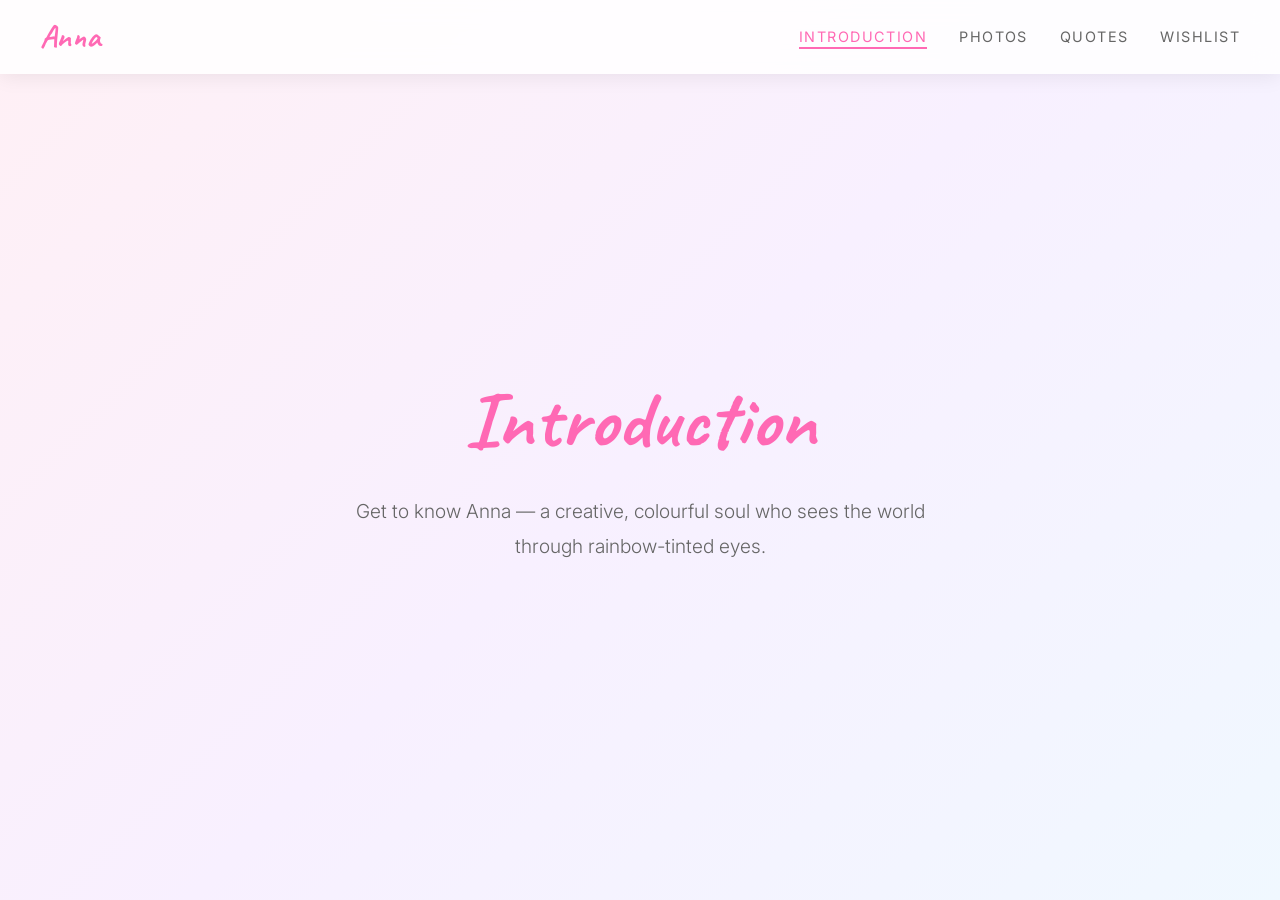
==== introduction.html @ 250b68a8 "Add header navigation and subpages" ====
<!DOCTYPE html>
<html lang="en">
<head>
  <meta charset="UTF-8">
  <meta name="viewport" content="width=device-width, initial-scale=1.0">
  <title>Anna - Introduction</title>
  <link rel="stylesheet" href="style.css">
  <link rel="preconnect" href="https://fonts.googleapis.com">
  <link rel="preconnect" href="https://fonts.gstatic.com" crossorigin>
  <link href="https://fonts.googleapis.com/css2?family=Caveat:wght@400;700&family=Inter:wght@300;400;600&display=swap" rel="stylesheet">
</head>
<body>
  <header class="site-header scrolled">
    <a href="index.html" class="logo">Anna</a>
    <nav>
      <a href="introduction.html" class="active">Introduction</a>
      <a href="photos.html">Photos</a>
      <a href="quotes.html">Quotes</a>
      <a href="wishlist.html">Wishlist</a>
    </nav>
  </header>

  <section class="subpage">
    <h2 class="subpage-title">Introduction</h2>
    <p class="subpage-text">Get to know Anna — a creative, colourful soul who sees the world through rainbow-tinted eyes.</p>
  </section>
</body>
</html>
---- style.css ----
* {
  margin: 0;
  padding: 0;
  box-sizing: border-box;
}

html {
  scroll-behavior: smooth;
}

body {
  font-family: 'Inter', sans-serif;
  color: #333;
}

/* ── Header ── */
.site-header {
  position: fixed;
  top: 0;
  left: 0;
  right: 0;
  z-index: 100;
  display: flex;
  align-items: center;
  justify-content: space-between;
  padding: 1rem 2.5rem;
  background: rgba(255, 255, 255, 0.1);
  backdrop-filter: blur(12px);
  -webkit-backdrop-filter: blur(12px);
  border-bottom: 1px solid rgba(255, 255, 255, 0.15);
  transition: background 0.4s, box-shadow 0.4s;
}

.site-header.scrolled {
  background: rgba(255, 255, 255, 0.85);
  box-shadow: 0 2px 20px rgba(0, 0, 0, 0.08);
}

.logo {
  font-family: 'Caveat', cursive;
  font-size: 2rem;
  font-weight: 700;
  color: #ff69b4;
  text-decoration: none;
  text-shadow: 0 1px 8px rgba(255, 105, 180, 0.3);
}

.site-header nav {
  display: flex;
  gap: 2rem;
}

.site-header nav a {
  font-family: 'Inter', sans-serif;
  font-size: 0.9rem;
  font-weight: 400;
  letter-spacing: 0.1em;
  text-transform: uppercase;
  color: rgba(255, 255, 255, 0.9);
  text-decoration: none;
  text-shadow: 0 1px 6px rgba(0, 0, 0, 0.2);
  position: relative;
  transition: color 0.3s;
}

.site-header.scrolled nav a {
  color: #666;
  text-shadow: none;
}

.site-header nav a::after {
  content: '';
  position: absolute;
  bottom: -4px;
  left: 0;
  width: 0;
  height: 2px;
  background: #ff69b4;
  transition: width 0.3s ease;
}

.site-header nav a:hover {
  color: #ff69b4;
}

.site-header nav a:hover::after {
  width: 100%;
}

.site-header.scrolled .logo {
  text-shadow: none;
}

/* ── Cover Section ── */
.cover {
  position: relative;
  width: 100%;
  height: 100vh;
  overflow: hidden;
  display: flex;
  align-items: center;
  justify-content: center;
}

.cover-bg {
  position: absolute;
  inset: 0;
  background: url('assets/cover.png') center center / cover no-repeat;
  transform: scale(1.05);
  animation: slowZoom 30s ease-in-out infinite alternate;
}

@keyframes slowZoom {
  from { transform: scale(1.0); }
  to   { transform: scale(1.08); }
}

.cover-overlay {
  position: absolute;
  inset: 0;
  background: radial-gradient(
    ellipse at center,
    rgba(255, 255, 255, 0.15) 0%,
    rgba(255, 255, 255, 0.45) 100%
  );
  backdrop-filter: blur(1px);
}

.cover-content {
  position: relative;
  z-index: 2;
  text-align: center;
  padding: 2rem;
}

.title {
  font-family: 'Caveat', cursive;
  font-size: clamp(4rem, 12vw, 10rem);
  font-weight: 700;
  color: #ff69b4;
  text-shadow:
    0 2px 20px rgba(0, 0, 0, 0.25),
    0 0 60px rgba(255, 105, 180, 0.4);
  letter-spacing: 0.05em;
  line-height: 1;
  animation: fadeInUp 1.2s ease-out both;
}

.subtitle {
  font-family: 'Inter', sans-serif;
  font-weight: 300;
  font-size: clamp(1rem, 3vw, 1.5rem);
  color: #ff85c8;
  text-shadow: 0 1px 10px rgba(0, 0, 0, 0.3);
  margin-top: 0.75rem;
  letter-spacing: 0.15em;
  text-transform: uppercase;
  animation: fadeInUp 1.2s ease-out 0.3s both;
}

.scroll-hint {
  display: inline-flex;
  flex-direction: column;
  align-items: center;
  gap: 0.25rem;
  margin-top: 3rem;
  color: #ff85c8;
  text-decoration: none;
  font-size: 0.85rem;
  font-weight: 400;
  letter-spacing: 0.2em;
  text-transform: uppercase;
  transition: color 0.3s, transform 0.3s;
  animation: fadeInUp 1.2s ease-out 0.6s both, bounce 2s ease-in-out 2s infinite;
}

.scroll-hint:hover {
  color: #ff69b4;
  transform: translateY(3px);
}

@keyframes fadeInUp {
  from {
    opacity: 0;
    transform: translateY(30px);
  }
  to {
    opacity: 1;
    transform: translateY(0);
  }
}

@keyframes bounce {
  0%, 100% { transform: translateY(0); }
  50%      { transform: translateY(8px); }
}

/* ── Transition between sections ── */
.transition-fade {
  position: relative;
  height: 30vh;
  background: linear-gradient(
    to bottom,
    rgba(255, 255, 255, 0) 0%,
    rgba(255, 240, 245, 0.4) 30%,
    rgba(255, 220, 235, 0.7) 60%,
    rgba(255, 200, 220, 0.9) 100%
  );
  margin-top: -30vh;
  z-index: 3;
  pointer-events: none;
}

/* ── Scroll reveal ── */
.reveal {
  opacity: 0;
  transform: translateY(40px);
  transition: opacity 1s ease, transform 1s ease;
}

.reveal.visible {
  opacity: 1;
  transform: translateY(0);
}

/* ── Content Section ── */
.content {
  position: relative;
  min-height: 100vh;
  display: flex;
  flex-direction: column;
  align-items: center;
  justify-content: center;
  padding: 4rem 2rem;
  background: url('assets/welcome-bg.jpeg') center center / cover no-repeat fixed;
  overflow: hidden;
}

.content::before {
  content: '';
  position: absolute;
  inset: 0;
  background: rgba(255, 240, 245, 0.55);
  z-index: 0;
}

.content h2,
.content p,
.butterfly {
  position: relative;
  z-index: 1;
}

/* ── Butterflies ── */
.butterfly {
  position: absolute;
  font-size: 2.5rem;
  animation-timing-function: ease-in-out;
  animation-iteration-count: infinite;
  opacity: 0.85;
  pointer-events: none;
  z-index: 1;
}

.b1 {
  top: 10%; left: 5%;
  font-size: 2rem;
  animation: fly1 12s infinite ease-in-out, flutter 0.4s infinite alternate;
  color: #ff69b4;
}
.b2 {
  top: 20%; right: 10%;
  font-size: 3rem;
  animation: fly2 15s infinite ease-in-out, flutter 0.35s infinite alternate;
  color: #da70d6;
}
.b3 {
  bottom: 30%; left: 15%;
  font-size: 1.8rem;
  animation: fly3 10s infinite ease-in-out, flutter 0.45s infinite alternate;
  color: #ff85c8;
}
.b4 {
  top: 50%; right: 5%;
  font-size: 2.2rem;
  animation: fly4 14s infinite ease-in-out, flutter 0.3s infinite alternate;
  color: #c471ed;
}
.b5 {
  bottom: 15%; left: 40%;
  font-size: 2.8rem;
  animation: fly5 11s infinite ease-in-out, flutter 0.38s infinite alternate;
  color: #f093fb;
}
.b6 {
  top: 15%; left: 55%;
  font-size: 1.6rem;
  animation: fly6 13s infinite ease-in-out, flutter 0.42s infinite alternate;
  color: #ff6eb4;
}
.b7 {
  bottom: 40%; right: 20%;
  font-size: 2.4rem;
  animation: fly7 16s infinite ease-in-out, flutter 0.33s infinite alternate;
  color: #e0a0ff;
}
.b8 {
  top: 70%; left: 10%;
  font-size: 2rem;
  animation: fly8 12.5s infinite ease-in-out, flutter 0.4s infinite alternate;
  color: #ffb6c1;
}

@keyframes flutter {
  from { transform: scaleX(1) rotate(-5deg); }
  to   { transform: scaleX(-1) rotate(5deg); }
}

@keyframes fly1 {
  0%   { transform: translate(0, 0); }
  25%  { transform: translate(60vw, -10vh); }
  50%  { transform: translate(30vw, 15vh); }
  75%  { transform: translate(70vw, 5vh); }
  100% { transform: translate(0, 0); }
}
@keyframes fly2 {
  0%   { transform: translate(0, 0); }
  25%  { transform: translate(-50vw, 12vh); }
  50%  { transform: translate(-20vw, -8vh); }
  75%  { transform: translate(-60vw, 10vh); }
  100% { transform: translate(0, 0); }
}
@keyframes fly3 {
  0%   { transform: translate(0, 0); }
  25%  { transform: translate(40vw, -20vh); }
  50%  { transform: translate(65vw, -5vh); }
  75%  { transform: translate(20vw, -15vh); }
  100% { transform: translate(0, 0); }
}
@keyframes fly4 {
  0%   { transform: translate(0, 0); }
  25%  { transform: translate(-40vw, -15vh); }
  50%  { transform: translate(-70vw, 8vh); }
  75%  { transform: translate(-30vw, -10vh); }
  100% { transform: translate(0, 0); }
}
@keyframes fly5 {
  0%   { transform: translate(0, 0); }
  25%  { transform: translate(25vw, -25vh); }
  50%  { transform: translate(-15vw, -40vh); }
  75%  { transform: translate(35vw, -15vh); }
  100% { transform: translate(0, 0); }
}
@keyframes fly6 {
  0%   { transform: translate(0, 0); }
  25%  { transform: translate(-30vw, 20vh); }
  50%  { transform: translate(20vw, 30vh); }
  75%  { transform: translate(-10vw, 10vh); }
  100% { transform: translate(0, 0); }
}
@keyframes fly7 {
  0%   { transform: translate(0, 0); }
  25%  { transform: translate(-45vw, -12vh); }
  50%  { transform: translate(10vw, -25vh); }
  75%  { transform: translate(-55vw, 5vh); }
  100% { transform: translate(0, 0); }
}
@keyframes fly8 {
  0%   { transform: translate(0, 0); }
  25%  { transform: translate(50vw, 10vh); }
  50%  { transform: translate(75vw, -10vh); }
  75%  { transform: translate(30vw, 15vh); }
  100% { transform: translate(0, 0); }
}

.content h2 {
  font-family: 'Caveat', cursive;
  font-size: clamp(2.5rem, 6vw, 4rem);
  color: #e04080;
  margin-bottom: 1rem;
}

.content p {
  font-size: 1.15rem;
  font-weight: 300;
  color: #555;
  max-width: 600px;
  text-align: center;
  line-height: 1.7;
}

/* ── Active nav link ── */
.site-header nav a.active {
  color: #ff69b4;
}

.site-header nav a.active::after {
  width: 100%;
}

/* ── Subpages ── */
.subpage {
  min-height: 100vh;
  display: flex;
  flex-direction: column;
  align-items: center;
  justify-content: center;
  padding: 6rem 2rem 4rem;
  background: linear-gradient(135deg, #fff0f5 0%, #f8f0ff 50%, #f0f8ff 100%);
}

.subpage-title {
  font-family: 'Caveat', cursive;
  font-size: clamp(3rem, 8vw, 5rem);
  color: #ff69b4;
  margin-bottom: 1.5rem;
  animation: fadeInUp 1s ease-out both;
}

.subpage-text {
  font-family: 'Inter', sans-serif;
  font-size: 1.2rem;
  font-weight: 300;
  color: #666;
  max-width: 600px;
  text-align: center;
  line-height: 1.8;
  animation: fadeInUp 1s ease-out 0.3s both;
}
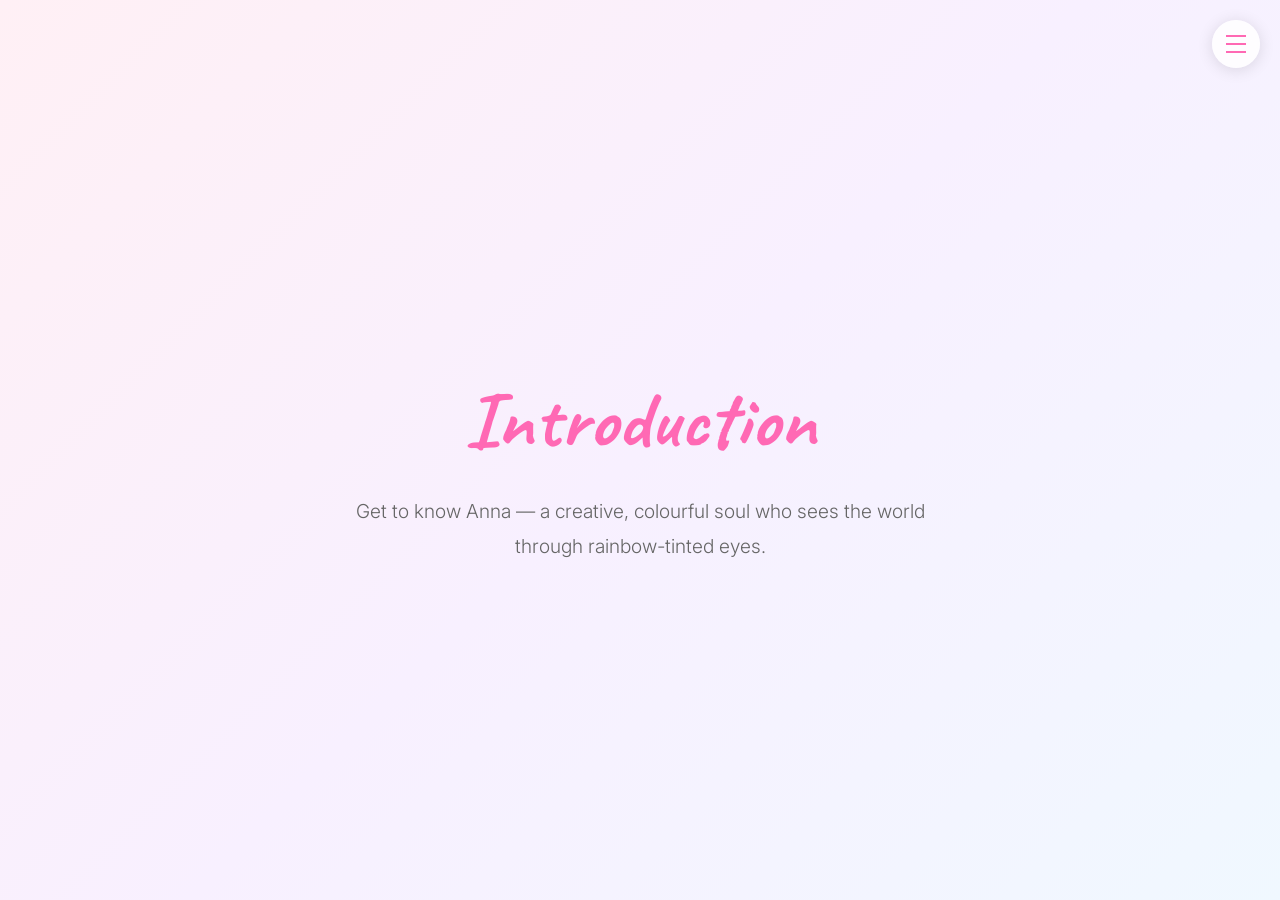
==== commit ca1b347a: "Replace header bar with dropdown menu button" ====
--- a/introduction.html
+++ b/introduction.html
@@ -10,8 +10,13 @@
   <link href="https://fonts.googleapis.com/css2?family=Caveat:wght@400;700&family=Inter:wght@300;400;600&display=swap" rel="stylesheet">
 </head>
 <body>
-  <header class="site-header scrolled">
+  <header class="site-header">
     <a href="index.html" class="logo">Anna</a>
+    <button class="menu-toggle" aria-label="Menu">
+      <span></span>
+      <span></span>
+      <span></span>
+    </button>
     <nav>
       <a href="introduction.html" class="active">Introduction</a>
       <a href="photos.html">Photos</a>
@@ -24,5 +29,20 @@
     <h2 class="subpage-title">Introduction</h2>
     <p class="subpage-text">Get to know Anna — a creative, colourful soul who sees the world through rainbow-tinted eyes.</p>
   </section>
+
+  <script>
+    const toggle = document.querySelector('.menu-toggle');
+    const nav = document.querySelector('.site-header nav');
+    toggle.addEventListener('click', () => {
+      toggle.classList.toggle('open');
+      nav.classList.toggle('open');
+    });
+    nav.querySelectorAll('a').forEach(link => {
+      link.addEventListener('click', () => {
+        toggle.classList.remove('open');
+        nav.classList.remove('open');
+      });
+    });
+  </script>
 </body>
 </html>
--- a/style.css
+++ b/style.css
@@ -11,43 +11,94 @@
 body {
   font-family: 'Inter', sans-serif;
   color: #333;
+  -webkit-text-size-adjust: 100%;
+  -webkit-overflow-scrolling: touch;
 }
 
 /* ── Header ── */
 .site-header {
   position: fixed;
-  top: 0;
-  left: 0;
-  right: 0;
+  top: 1.25rem;
+  right: 1.25rem;
+  left: auto;
   z-index: 100;
   display: flex;
+  flex-direction: column;
+  align-items: flex-end;
+}
+
+.logo {
+  display: none;
+}
+
+.menu-toggle {
+  display: flex;
+  flex-direction: column;
   align-items: center;
-  justify-content: space-between;
-  padding: 1rem 2.5rem;
-  background: rgba(255, 255, 255, 0.1);
+  justify-content: center;
+  width: 48px;
+  height: 48px;
+  background: rgba(255, 255, 255, 0.85);
   backdrop-filter: blur(12px);
   -webkit-backdrop-filter: blur(12px);
-  border-bottom: 1px solid rgba(255, 255, 255, 0.15);
-  transition: background 0.4s, box-shadow 0.4s;
-}
-
-.site-header.scrolled {
-  background: rgba(255, 255, 255, 0.85);
-  box-shadow: 0 2px 20px rgba(0, 0, 0, 0.08);
-}
-
-.logo {
-  font-family: 'Caveat', cursive;
-  font-size: 2rem;
-  font-weight: 700;
-  color: #ff69b4;
-  text-decoration: none;
-  text-shadow: 0 1px 8px rgba(255, 105, 180, 0.3);
+  border: none;
+  border-radius: 50%;
+  cursor: pointer;
+  box-shadow: 0 2px 16px rgba(0, 0, 0, 0.12);
+  padding: 0;
+  z-index: 101;
+  transition: background 0.3s, transform 0.3s;
+}
+
+.menu-toggle:hover {
+  background: rgba(255, 255, 255, 1);
+  transform: scale(1.08);
+}
+
+.menu-toggle span {
+  display: block;
+  width: 20px;
+  height: 2px;
+  background: #ff69b4;
+  margin: 3px 0;
+  transition: transform 0.3s, opacity 0.3s;
+}
+
+.menu-toggle.open span:nth-child(1) {
+  transform: rotate(45deg) translate(4px, 4px);
+}
+
+.menu-toggle.open span:nth-child(2) {
+  opacity: 0;
+}
+
+.menu-toggle.open span:nth-child(3) {
+  transform: rotate(-45deg) translate(4px, -4px);
 }
 
 .site-header nav {
   display: flex;
-  gap: 2rem;
+  flex-direction: column;
+  gap: 0;
+  margin-top: 0.5rem;
+  background: rgba(255, 255, 255, 0.92);
+  backdrop-filter: blur(20px);
+  -webkit-backdrop-filter: blur(20px);
+  border-radius: 16px;
+  box-shadow: 0 4px 30px rgba(0, 0, 0, 0.12);
+  overflow: hidden;
+  max-height: 0;
+  opacity: 0;
+  transform: translateY(-8px);
+  transition: max-height 0.4s ease, opacity 0.3s ease, transform 0.3s ease;
+  pointer-events: none;
+}
+
+.site-header nav.open {
+  max-height: 300px;
+  opacity: 1;
+  transform: translateY(0);
+  pointer-events: auto;
 }
 
 .site-header nav a {
@@ -56,39 +107,24 @@
   font-weight: 400;
   letter-spacing: 0.1em;
   text-transform: uppercase;
-  color: rgba(255, 255, 255, 0.9);
+  color: #666;
   text-decoration: none;
-  text-shadow: 0 1px 6px rgba(0, 0, 0, 0.2);
+  padding: 0.9rem 1.8rem;
   position: relative;
-  transition: color 0.3s;
-}
-
-.site-header.scrolled nav a {
-  color: #666;
-  text-shadow: none;
-}
-
-.site-header nav a::after {
-  content: '';
-  position: absolute;
-  bottom: -4px;
-  left: 0;
-  width: 0;
-  height: 2px;
-  background: #ff69b4;
-  transition: width 0.3s ease;
+  transition: color 0.3s, background 0.3s;
+}
+
+.site-header nav a:not(:last-child) {
+  border-bottom: 1px solid rgba(0, 0, 0, 0.06);
 }
 
 .site-header nav a:hover {
   color: #ff69b4;
-}
-
-.site-header nav a:hover::after {
-  width: 100%;
-}
-
-.site-header.scrolled .logo {
-  text-shadow: none;
+  background: rgba(255, 105, 180, 0.06);
+}
+
+.site-header nav a::after {
+  display: none;
 }
 
 /* ── Cover Section ── */
@@ -392,10 +428,7 @@
 /* ── Active nav link ── */
 .site-header nav a.active {
   color: #ff69b4;
-}
-
-.site-header nav a.active::after {
-  width: 100%;
+  background: rgba(255, 105, 180, 0.08);
 }
 
 /* ── Subpages ── */
@@ -427,3 +460,66 @@
   line-height: 1.8;
   animation: fadeInUp 1s ease-out 0.3s both;
 }
+
+/* ── Mobile styles ── */
+@media (max-width: 768px) {
+  .site-header {
+    top: 1rem;
+    right: 1rem;
+  }
+
+  .menu-toggle {
+    width: 44px;
+    height: 44px;
+  }
+
+  .site-header nav a {
+    font-size: 0.85rem;
+    padding: 0.8rem 1.5rem;
+  }
+
+  .cover {
+    height: 100vh;
+    height: 100dvh;
+  }
+
+  .cover-content {
+    padding: 1rem;
+  }
+
+  .scroll-hint {
+    margin-top: 2rem;
+  }
+
+  .content {
+    background-attachment: scroll;
+    padding: 4rem 1.5rem 3rem;
+  }
+
+  .butterfly {
+    font-size: 1.5rem !important;
+  }
+
+  .b5, .b7, .b8 {
+    display: none;
+  }
+
+  .subpage {
+    padding: 5rem 1.5rem 3rem;
+  }
+
+  .subpage-text {
+    font-size: 1.05rem;
+    padding: 0 0.5rem;
+  }
+}
+
+@media (max-width: 390px) {
+  .butterfly {
+    font-size: 1.2rem !important;
+  }
+
+  .b3, .b4, .b6 {
+    display: none;
+  }
+}
